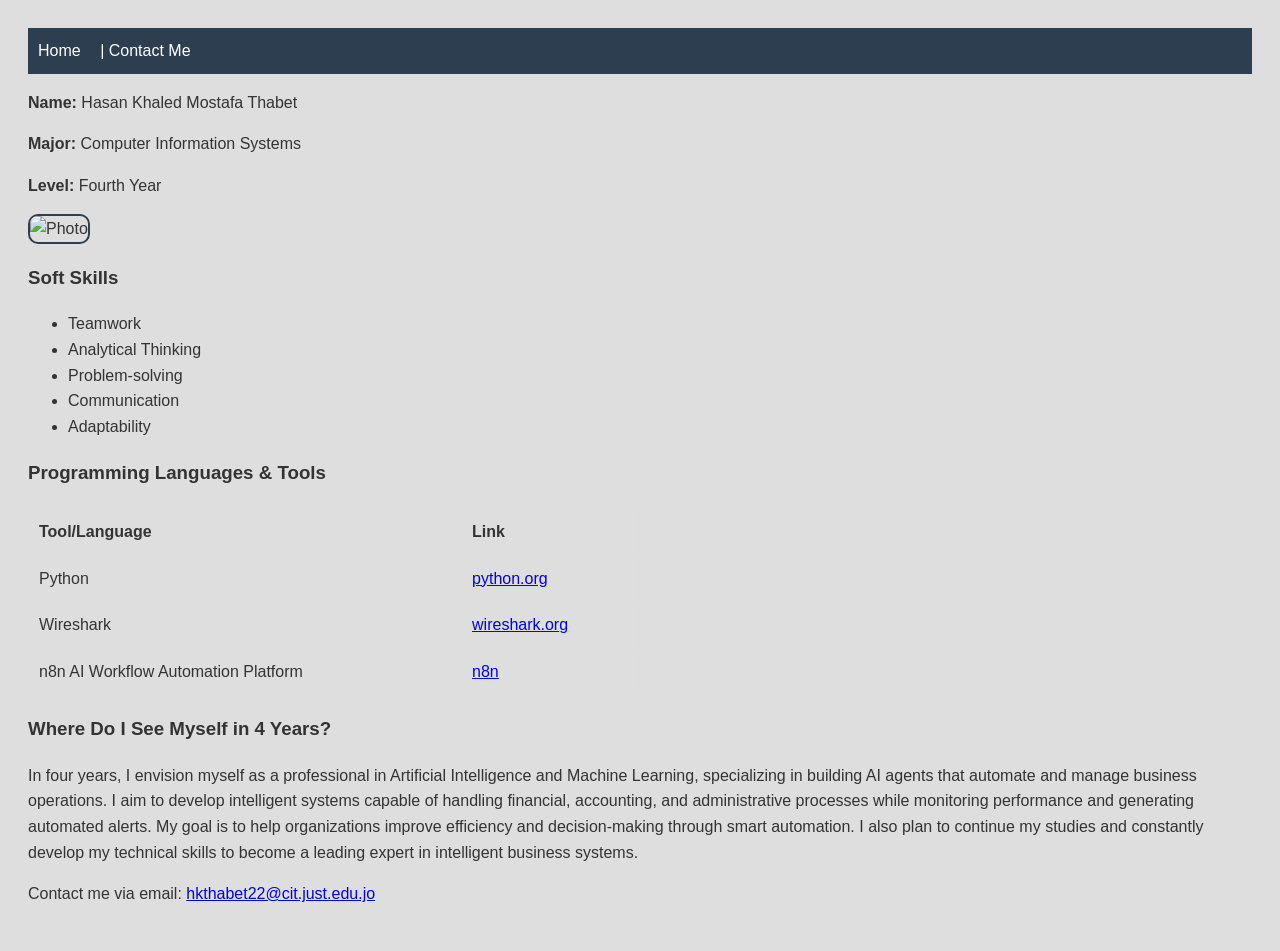
==== index.html @ 024795fc "Add files via upload" ====
<!DOCTYPE html>
<html lang="en">
<head>
    <title>Hasan Thabet</title>
    <link rel="stylesheet" href="style.css">
</head>
<body>

    <nav>
        <a href="index.html">Home</a> | 
        <a href="contact.html">Contact Me</a> </nav>

    <header>
        <!--<h1>Professional Portfolio</h1>-->
        <p><strong>Name:</strong> Hasan Khaled Mostafa Thabet</p>
        <p><strong>Major:</strong> Computer Information Systems</p>
        <p><strong>Level:</strong> Fourth Year</p>
    </header>

    <section>
        <img src="/Users/user/OneDrive/Desktop/network/me.jpeg" alt=" Photo" width="200">
    </section>

    <section>
        <h3>Soft Skills</h3>
        <ul>
            <li>Teamwork</li>
            <li>Analytical Thinking</li>
            <li>Problem-solving</li>
            <li>Communication</li>
            <li>Adaptability</li>
        </ul>
    </section>

    <section>
        <h3>Programming Languages & Tools</h3>
        <table border="1">
            <tr>
                <th>Tool/Language</th>
                <th>Link</th>
            </tr>
            <tr>
                <td>Python</td>
                <td><a href="https://www.python.org" target="_blank">python.org</a></td>
            </tr>
            <tr>
                <td>Wireshark</td>
                <td><a href="https://www.wireshark.org" target="_blank">wireshark.org</a></td>
            </tr>
            <tr>
                <td>n8n AI Workflow Automation Platform </td>
                <td><a href="https://n8n.io" target="_blank">n8n</a></td>
            </tr>
        </table>
    </section>

    <section>
        <h3>Where Do I See Myself in 4 Years?</h3>
        <p>
            In four years, I envision myself as a professional in Artificial Intelligence and Machine Learning, specializing in building AI agents that automate and manage business operations. I aim to develop intelligent systems capable of handling financial, accounting, and administrative processes while monitoring performance and generating automated alerts. My goal is to help organizations improve efficiency and decision-making through smart automation. I also plan to continue my studies and constantly develop my technical skills to become a leading expert in intelligent business systems.
        </p>
    </section>

    <footer class="contact-page">
        <p >Contact me via email: <a href="mailto:hkthabet22@cit.just.edu.jo">hkthabet22@cit.just.edu.jo</a></p>
    </footer>


</html>
---- style.css ----
body {
    font-family: Arial, sans-serif;
    background-color: #dedede; /* خلفية الموقع */
    color: #333;
    line-height: 1.6;
    padding: 20px;
}

nav {
    background: #2c3e50;
    padding: 10px;
    color: white;
}

nav a {
    color: white;
    text-decoration: none;
    margin-right: 15px;
}

table {
    width: 50%;
    border-collapse: collapse;
    margin-top: 20px;
}

th, td {
    padding: 10px;
    text-align: left;
    border: 1px solid #ddd;
}

img {
    border-radius: 10px; /* زوايا منحنية للصورة */
    border: 2px solid #2c3e50;
}

.contact-page form {
    margin: 0 auto;
    display: flex;
    flex-direction: column;
    align-items: center;
    position: relative;
    top: 20%;
    transform: translateY(10%);
}
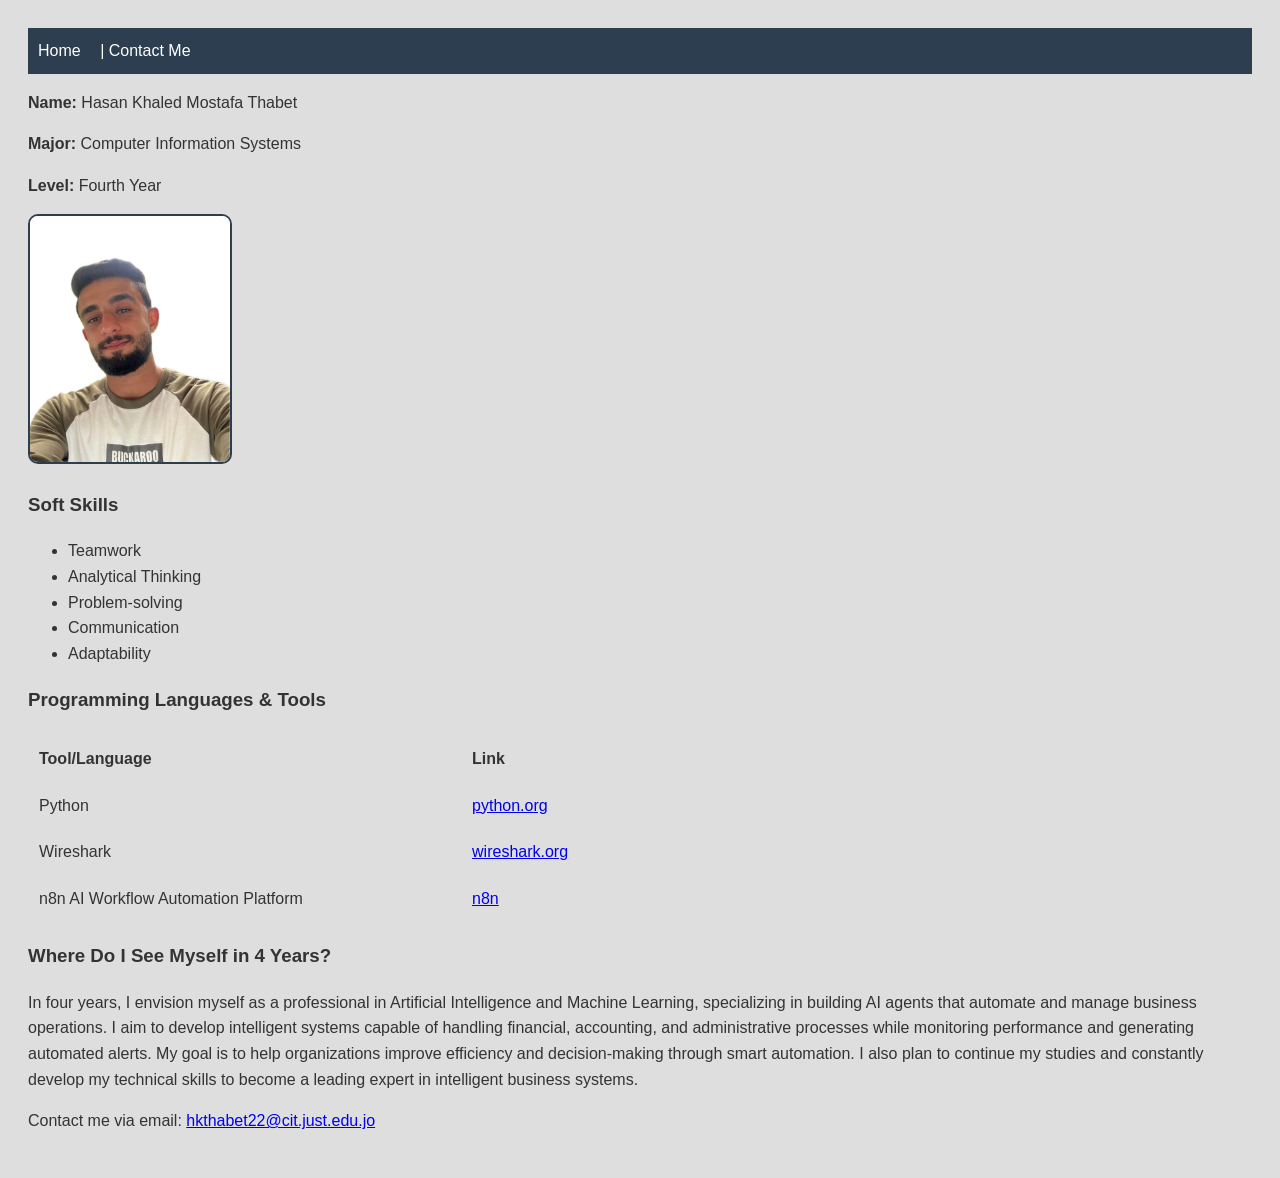
==== commit 17117958: "Fix HTML structure and update image source" ====
--- a/index.html
+++ b/index.html
@@ -18,7 +18,7 @@
     </header>
 
     <section>
-        <img src="/Users/user/OneDrive/Desktop/network/me.jpeg" alt=" Photo" width="200">
+        <img src="me.jpeg" alt=" Photo" width="200">
     </section>
 
     <section>
@@ -66,4 +66,4 @@
     </footer>
 
 
-</html>+</html>
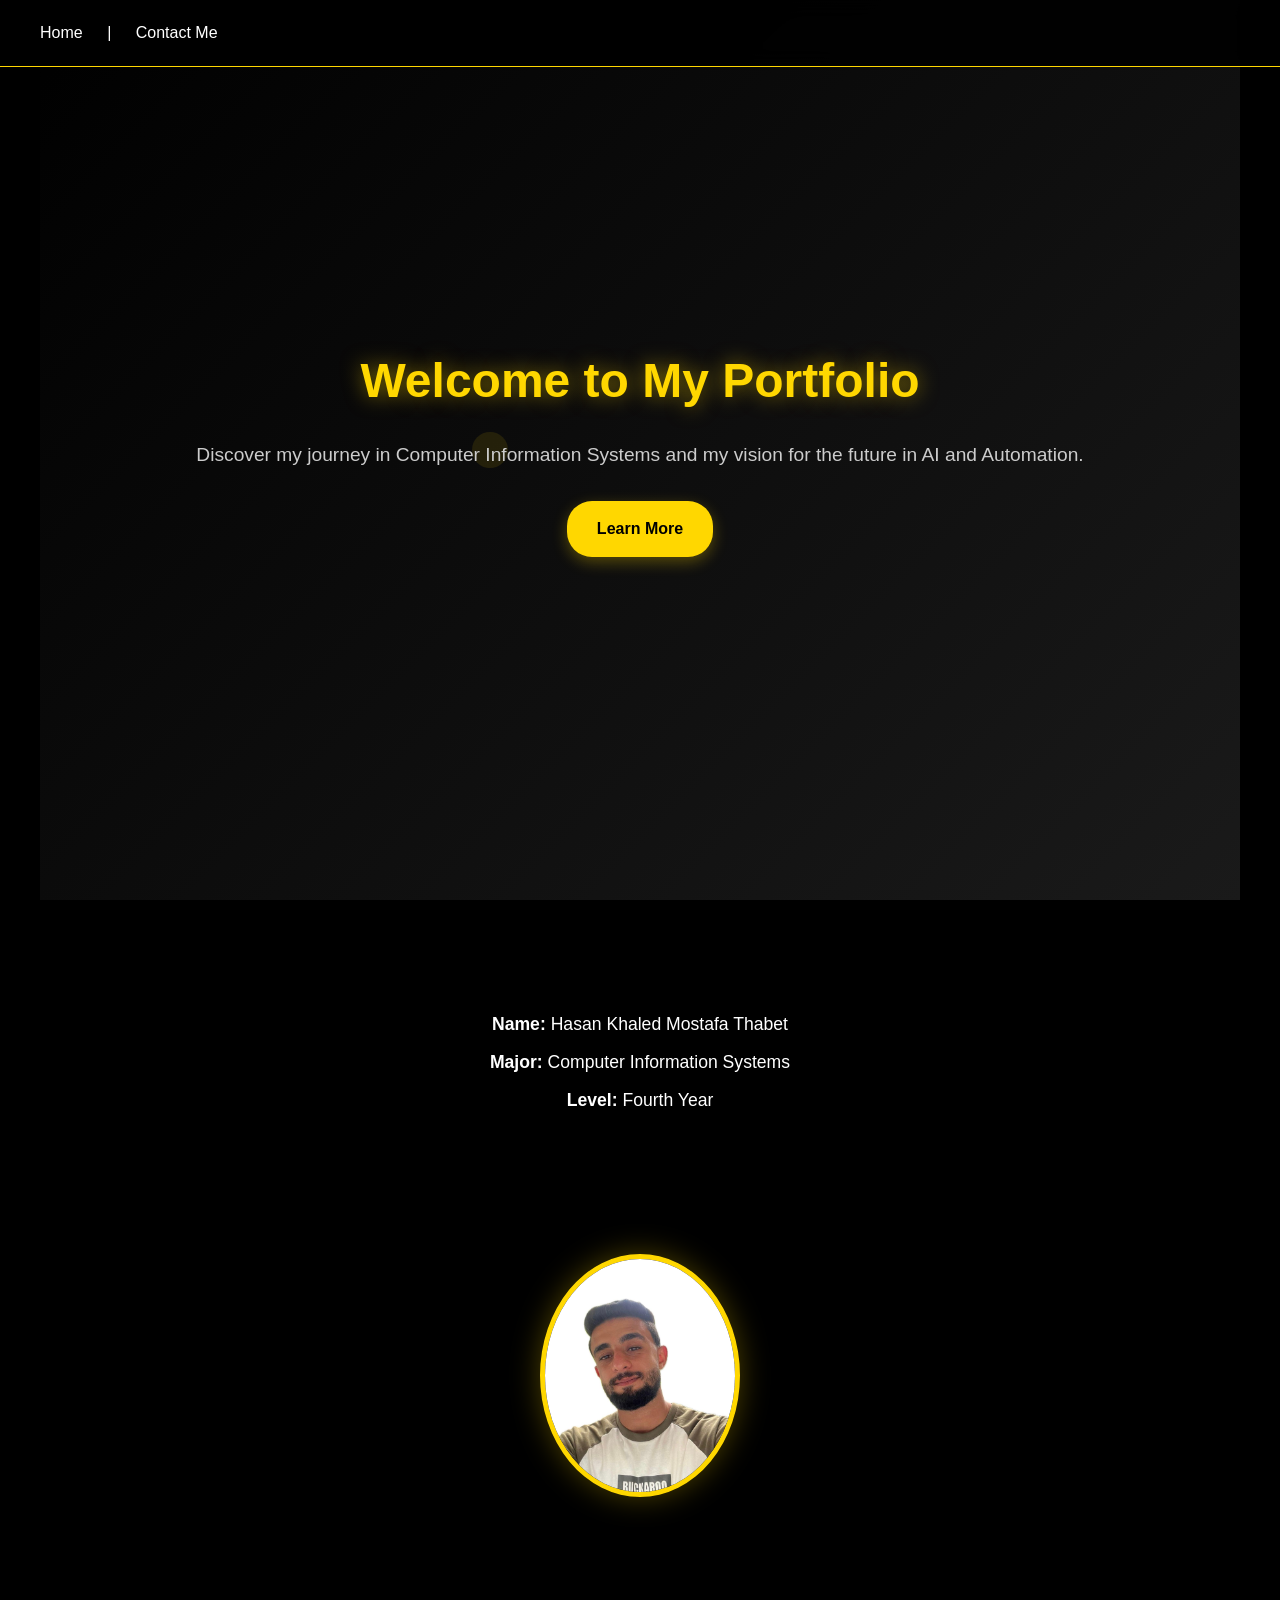
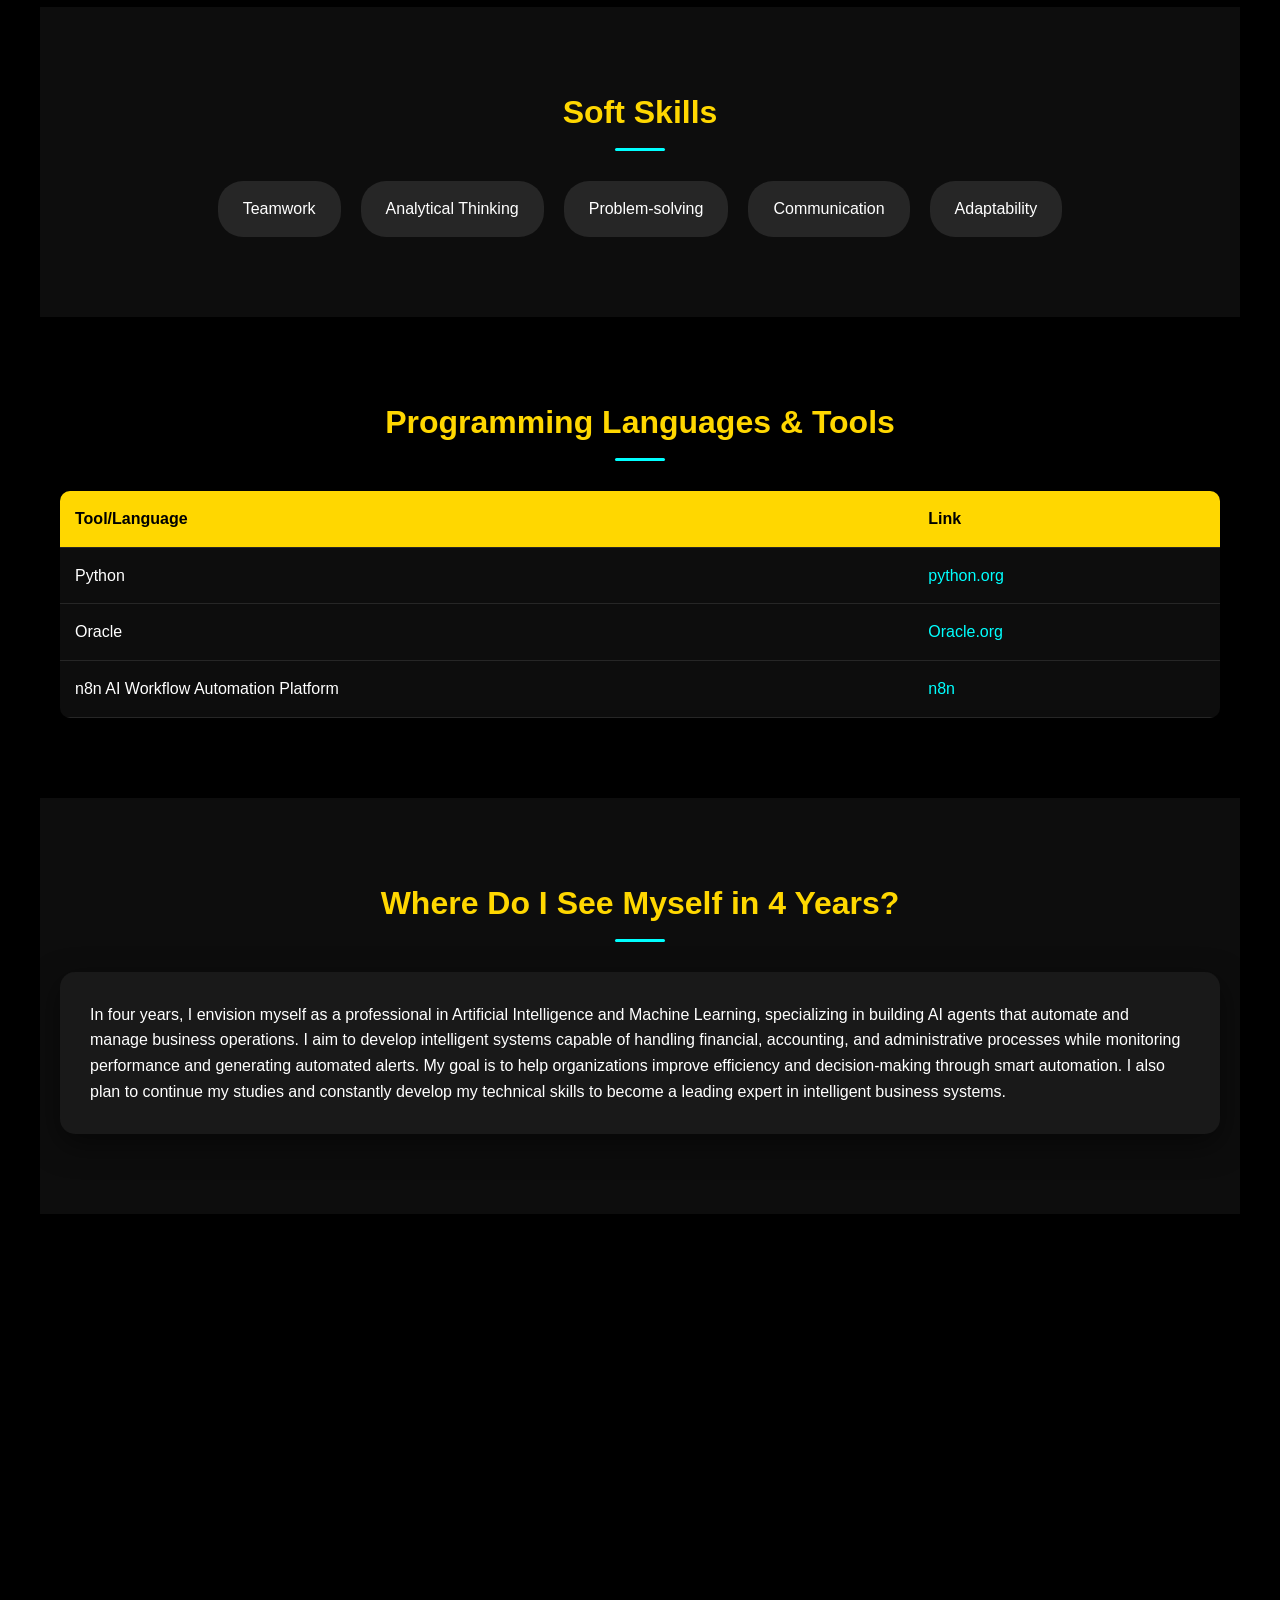
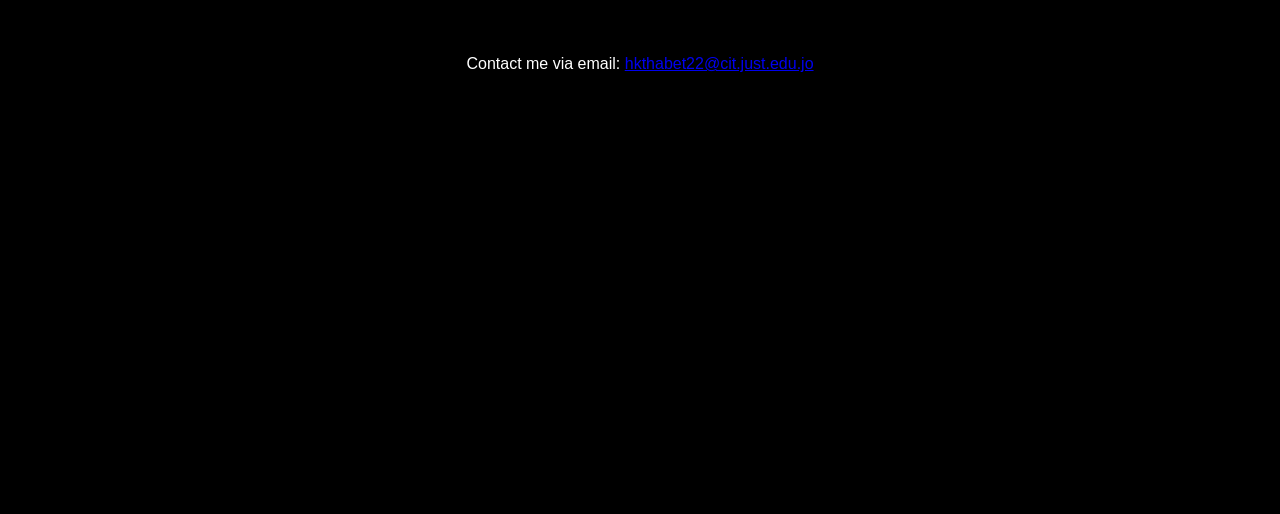
==== commit 68a7171b: "Add files via upload" ====
--- a/index.html
+++ b/index.html
@@ -1,26 +1,40 @@
 <!DOCTYPE html>
 <html lang="en">
 <head>
-    <title>Hasan Thabet</title>
+    <meta charset="UTF-8">
+    <meta name="viewport" content="width=device-width, initial-scale=1.0">
+    <title>Hasan Thabet - Professional Portfolio</title>
     <link rel="stylesheet" href="style.css">
 </head>
 <body>
+    <!-- Navigation -->
+    <nav>
+        <a href="index.html">Home</a> |
+        <a href="contact.html">Contact Me</a>
+    </nav>
 
-    <nav>
-        <a href="index.html">Home</a> | 
-        <a href="contact.html">Contact Me</a> </nav>
+    <!-- Hero Section -->
+    <section class="hero">
+        <div class="hero-content">
+            <h1>Welcome to My Portfolio</h1>
+            <p>Discover my journey in Computer Information Systems and my vision for the future in AI and Automation.</p>
+            <a href="#about" class="cta-button">Learn More</a>
+        </div>
+    </section>
 
-    <header>
-        <!--<h1>Professional Portfolio</h1>-->
+    <!-- About Section -->
+    <header id="about">
         <p><strong>Name:</strong> Hasan Khaled Mostafa Thabet</p>
         <p><strong>Major:</strong> Computer Information Systems</p>
         <p><strong>Level:</strong> Fourth Year</p>
     </header>
 
+    <!-- Photo Section -->
     <section>
-        <img src="me.jpeg" alt=" Photo" width="200">
+        <img src="me.jpeg" alt="Hasan Thabet Photo" width="200">
     </section>
 
+    <!-- Soft Skills Section -->
     <section>
         <h3>Soft Skills</h3>
         <ul>
@@ -32,9 +46,10 @@
         </ul>
     </section>
 
+    <!-- Programming Languages & Tools Section -->
     <section>
         <h3>Programming Languages & Tools</h3>
-        <table border="1">
+        <table>
             <tr>
                 <th>Tool/Language</th>
                 <th>Link</th>
@@ -44,26 +59,32 @@
                 <td><a href="https://www.python.org" target="_blank">python.org</a></td>
             </tr>
             <tr>
-                <td>Wireshark</td>
-                <td><a href="https://www.wireshark.org" target="_blank">wireshark.org</a></td>
+                <td>Oracle</td>
+                <td><a href="https://www.oracle.com/" target="_blank">Oracle.org</a></td>
             </tr>
             <tr>
-                <td>n8n AI Workflow Automation Platform </td>
+                <td>n8n AI Workflow Automation Platform</td>
                 <td><a href="https://n8n.io" target="_blank">n8n</a></td>
             </tr>
         </table>
     </section>
 
+    <!-- Future Vision Section -->
     <section>
         <h3>Where Do I See Myself in 4 Years?</h3>
-        <p>
-            In four years, I envision myself as a professional in Artificial Intelligence and Machine Learning, specializing in building AI agents that automate and manage business operations. I aim to develop intelligent systems capable of handling financial, accounting, and administrative processes while monitoring performance and generating automated alerts. My goal is to help organizations improve efficiency and decision-making through smart automation. I also plan to continue my studies and constantly develop my technical skills to become a leading expert in intelligent business systems.
-        </p>
+        <div class="vision-card">
+            <p>
+                In four years, I envision myself as a professional in Artificial Intelligence and Machine Learning, specializing in building AI agents that automate and manage business operations. I aim to develop intelligent systems capable of handling financial, accounting, and administrative processes while monitoring performance and generating automated alerts. My goal is to help organizations improve efficiency and decision-making through smart automation. I also plan to continue my studies and constantly develop my technical skills to become a leading expert in intelligent business systems.
+            </p>
+        </div>
     </section>
 
+    <!-- Footer -->
     <footer class="contact-page">
-        <p >Contact me via email: <a href="mailto:hkthabet22@cit.just.edu.jo">hkthabet22@cit.just.edu.jo</a></p>
+        <p>Contact me via email: <a href="mailto:hkthabet22@cit.just.edu.jo">hkthabet22@cit.just.edu.jo</a></p>
     </footer>
 
-
-</html>
+    <!-- JavaScript for Interactions -->
+    <script src="script.js"></script>
+</body>
+</html>
--- a/style.css
+++ b/style.css
@@ -1,46 +1,379 @@
+/* Global Styles */
+* {
+    margin: 0;
+    padding: 0;
+    box-sizing: border-box;
+}
+
 body {
-    font-family: Arial, sans-serif;
-    background-color: #dedede; /* خلفية الموقع */
-    color: #333;
+    font-family: 'Segoe UI', Tahoma, Geneva, Verdana, sans-serif; /* Modern font */
+    background-color: #000000; /* Dark background */
+    color: #ffffff; /* White text */
     line-height: 1.6;
+    overflow-x: hidden; /* Prevent horizontal scroll */
+    transition: background-color 0.5s ease; /* Smooth transitions */
+}
+
+/* Navigation */
+nav {
+    background: rgba(0, 0, 0, 0.9); /* Semi-transparent black */
     padding: 20px;
-}
-
-nav {
-    background: #2c3e50;
-    padding: 10px;
-    color: white;
+    position: fixed;
+    width: 100%;
+    top: 0;
+    z-index: 1000;
+    backdrop-filter: blur(10px); /* Modern blur effect */
+    border-bottom: 1px solid #ffd700; /* Gold accent */
 }
 
 nav a {
-    color: white;
+    color: #ffffff;
     text-decoration: none;
-    margin-right: 15px;
-}
-
+    margin: 0 20px;
+    font-weight: 500;
+    transition: color 0.3s ease, transform 0.3s ease;
+}
+
+nav a:hover {
+    color: #ffd700; /* Gold on hover */
+    transform: translateY(-2px); /* Subtle lift */
+}
+
+/* Hero Section */
+.hero {
+    height: 100vh;
+    display: flex;
+    align-items: center;
+    justify-content: center;
+    background: linear-gradient(135deg, #000000 0%, #1a1a1a 100%); /* Gradient background */
+    position: relative;
+    overflow: hidden;
+}
+
+.hero::before {
+    content: '';
+    position: absolute;
+    top: 0;
+    left: 0;
+    width: 100%;
+    height: 100%;
+    background: url('data:image/svg+xml,<svg xmlns="http://www.w3.org/2000/svg" viewBox="0 0 100 100"><circle cx="50" cy="50" r="2" fill="%23ffd700" opacity="0.1"/></svg>') repeat; /* Subtle gold dots */
+    animation: float 20s infinite linear;
+}
+
+@keyframes float {
+    0% { transform: translateY(0); }
+    100% { transform: translateY(-100px); }
+}
+
+.hero-content {
+    text-align: center;
+    z-index: 1;
+    animation: fadeInUp 1s ease-out;
+}
+
+@keyframes fadeInUp {
+    from {
+        opacity: 0;
+        transform: translateY(50px);
+    }
+    to {
+        opacity: 1;
+        transform: translateY(0);
+    }
+}
+
+.hero h1 {
+    font-size: 3rem;
+    margin-bottom: 20px;
+    color: #ffd700; /* Gold */
+    text-shadow: 0 0 20px rgba(255, 215, 0, 0.5);
+}
+
+.hero p {
+    font-size: 1.2rem;
+    margin-bottom: 30px;
+    color: #cccccc;
+}
+
+/* Header */
+header {
+    padding: 100px 20px 50px;
+    text-align: center;
+    background: #000000;
+    opacity: 0;
+    transform: translateY(20px);
+    transition: opacity 0.6s ease, transform 0.6s ease;
+}
+
+header.animate {
+    opacity: 1;
+    transform: translateY(0);
+}
+
+@keyframes slideIn {
+    from {
+        opacity: 0;
+        transform: translateX(-50px);
+    }
+    to {
+        opacity: 1;
+        transform: translateX(0);
+    }
+}
+
+header p {
+    margin: 10px 0;
+    font-size: 1.1rem;
+}
+
+/* Sections */
+section {
+    padding: 80px 20px;
+    max-width: 1200px;
+    margin: 0 auto;
+    opacity: 0;
+    transform: translateY(20px);
+    transition: opacity 0.6s ease, transform 0.6s ease;
+}
+
+section:nth-child(odd) {
+    background: rgba(255, 255, 255, 0.05); /* Subtle light overlay */
+}
+
+section.animate {
+    opacity: 1;
+    transform: translateY(0);
+}
+
+section h3 {
+    font-size: 2rem;
+    margin-bottom: 30px;
+    color: #ffd700;
+    text-align: center;
+    position: relative;
+}
+
+section h3::after {
+    content: '';
+    display: block;
+    width: 50px;
+    height: 3px;
+    background: #00ffff; /* Neon blue */
+    margin: 10px auto;
+    border-radius: 2px;
+}
+
+/* Image */
+img {
+    display: block;
+    margin: 0 auto 30px;
+    border-radius: 50%; /* Circular image */
+    border: 5px solid #ffd700;
+    box-shadow: 0 0 30px rgba(255, 215, 0, 0.3);
+    transition: transform 0.3s ease, box-shadow 0.3s ease;
+}
+
+img:hover {
+    transform: scale(1.05);
+    box-shadow: 0 0 40px rgba(255, 215, 0, 0.5);
+}
+
+/* Lists */
+ul {
+    list-style: none;
+    display: flex;
+    flex-wrap: wrap;
+    justify-content: center;
+    gap: 20px;
+}
+
+li {
+    background: rgba(255, 255, 255, 0.1);
+    padding: 15px 25px;
+    border-radius: 25px;
+    transition: background 0.3s ease, transform 0.3s ease;
+    cursor: pointer;
+}
+
+li:hover {
+    background: rgba(255, 215, 0, 0.2);
+    transform: translateY(-5px);
+}
+
+/* Table */
 table {
-    width: 50%;
+    width: 100%;
     border-collapse: collapse;
+    margin-top: 30px;
+    background: rgba(255, 255, 255, 0.05);
+    border-radius: 10px;
+    overflow: hidden;
+    box-shadow: 0 10px 30px rgba(0, 0, 0, 0.5);
+}
+
+th, td {
+    padding: 15px;
+    text-align: left;
+    border-bottom: 1px solid rgba(255, 255, 255, 0.1);
+}
+
+th {
+    background: #ffd700;
+    color: #000000;
+    font-weight: bold;
+}
+
+td a {
+    color: #00ffff;
+    text-decoration: none;
+    transition: color 0.3s ease;
+}
+
+td a:hover {
+    color: #ffd700;
+}
+
+/* Vision Card */
+.vision-card {
+    background: rgba(255, 255, 255, 0.05);
+    padding: 30px;
+    border-radius: 15px;
+    box-shadow: 0 10px 30px rgba(0, 0, 0, 0.5);
     margin-top: 20px;
-}
-
-th, td {
-    padding: 10px;
-    text-align: left;
-    border: 1px solid #ddd;
-}
-
-img {
-    border-radius: 10px; /* زوايا منحنية للصورة */
-    border: 2px solid #2c3e50;
-}
-
-.contact-page form {
-    margin: 0 auto;
+    transition: transform 0.3s ease, box-shadow 0.3s ease;
+}
+
+.vision-card:hover {
+    transform: translateY(-5px);
+    box-shadow: 0 15px 40px rgba(0, 0, 0, 0.7);
+}
+
+/* CTA Button */
+.cta-button {
+    display: inline-block;
+    padding: 15px 30px;
+    background: #ffd700;
+    color: #000000;
+    text-decoration: none;
+    border-radius: 25px;
+    font-weight: bold;
+    transition: background 0.3s ease, transform 0.3s ease, box-shadow 0.3s ease;
+    box-shadow: 0 5px 15px rgba(255, 215, 0, 0.3);
+}
+
+.cta-button:hover {
+    background: #00ffff;
+    transform: translateY(-2px);
+    box-shadow: 0 10px 25px rgba(0, 255, 255, 0.4);
+}
+
+/* Contact Page */
+.contact-page {
+    background: #000000;
+    min-height: 100vh;
     display: flex;
     flex-direction: column;
+    justify-content: center;
     align-items: center;
-    position: relative;
-    top: 20%;
-    transform: translateY(10%);
+}
+
+.contact-page h2 {
+    font-size: 2.5rem;
+    margin-bottom: 40px;
+    color: #ffd700;
+    animation: fadeInUp 1s ease-out;
+}
+
+.contact-page form {
+    background: rgba(255, 255, 255, 0.05);
+    padding: 40px;
+    border-radius: 15px;
+    box-shadow: 0 10px 30px rgba(0, 0, 0, 0.5);
+    width: 100%;
+    max-width: 500px;
+    animation: slideIn 1s ease-out 0.5s both;
+}
+
+.contact-page label {
+    display: block;
+    margin-bottom: 10px;
+    color: #cccccc;
+    font-weight: 500;
+}
+
+.contact-page input,
+.contact-page textarea {
+    width: 100%;
+    padding: 15px;
+    margin-bottom: 20px;
+    border: 1px solid rgba(255, 255, 255, 0.2);
+    border-radius: 8px;
+    background: rgba(255, 255, 255, 0.1);
+    color: #ffffff;
+    font-size: 1rem;
+    transition: border-color 0.3s ease, box-shadow 0.3s ease;
+}
+
+.contact-page input:focus,
+.contact-page textarea:focus {
+    border-color: #ffd700;
+    box-shadow: 0 0 10px rgba(255, 215, 0, 0.3);
+    outline: none;
+}
+
+.contact-page input[type="submit"] {
+    background: #ffd700;
+    color: #000000;
+    border: none;
+    cursor: pointer;
+    font-weight: bold;
+    transition: background 0.3s ease, transform 0.3s ease;
+}
+
+.contact-page input[type="submit"]:hover {
+    background: #00ffff;
+    transform: translateY(-2px);
+}
+
+/* Responsive Design */
+@media (max-width: 768px) {
+    .hero h1 {
+        font-size: 2rem;
+    }
+    .hero p {
+        font-size: 1rem;
+    }
+    nav a {
+        margin: 0 10px;
+    }
+    section {
+        padding: 40px 20px;
+    }
+    ul {
+        flex-direction: column;
+        align-items: center;
+    }
+    table {
+        font-size: 0.9rem;
+    }
+    .contact-page form {
+        padding: 20px;
+    }
+}
+
+@media (max-width: 480px) {
+    body {
+        padding: 10px;
+    }
+    .hero h1 {
+        font-size: 1.5rem;
+    }
+    nav {
+        padding: 15px;
+    }
+    nav a {
+        display: block;
+        margin: 10px 0;
+    }
 }
